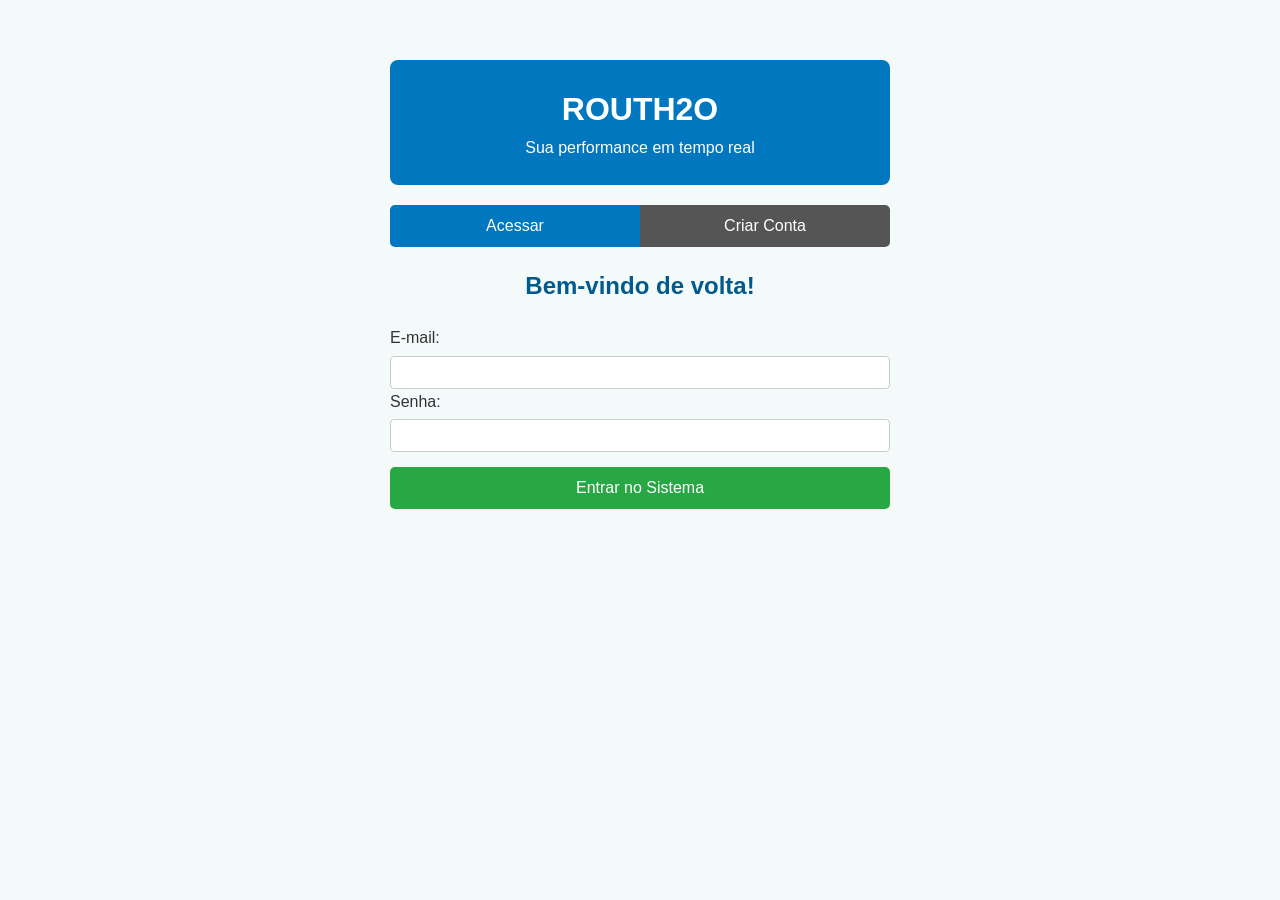
==== index.html @ d128792d "Update and rename login.html to index.html" ====
<!DOCTYPE html>
<html lang="pt-BR">
<head>
    <meta charset="UTF-8">
    <meta name="viewport" content="width=device-width, initial-scale=1.0">
    <title>ROUTH2O - Autenticação</title>
    <link rel="stylesheet" href="style.css">
</head>
<body class="corpo-pagina">
    <main class="container-central" style="max-width: 500px; margin: 40px auto;">
        <header class="cabecalho-principal">
            <h1>ROUTH2O</h1>
            <p>Sua performance em tempo real</p>
        </header>

        <div style="display: flex; margin-bottom: 20px; border-radius: 5px; overflow: hidden;">
            <button id="aba-login" class="botao-primario" style="margin: 0; border-radius: 0; width: 50%; background-color: #0077be;">Acessar</button>
            <button id="aba-cadastro" class="botao-sucesso" style="margin: 0; border-radius: 0; width: 50%; background-color: #555;">Criar Conta</button>
        </div>

        <section class="cartao-login" id="sessao-login">
            <h2 style="text-align: center; color: #005a8e; margin-bottom: 20px;">Bem-vindo de volta!</h2>
            <form id="form-login" class="formulario-padrao">
                <div class="grupo-input">
                    <label for="login-email">E-mail:</label>
                    <input type="email" id="login-email" class="campo-texto" required>
                </div>

                <div class="grupo-input">
                    <label for="login-senha">Senha:</label>
                    <input type="password" id="login-senha" class="campo-texto" required>
                </div>

                <button type="submit" class="botao-primario">Entrar no Sistema</button>
            </form>
        </section>

        <section class="cartao-login" id="sessao-cadastro" style="display: none;">
            <h2 style="text-align: center; color: #dc3545; margin-bottom: 20px;">Sobreviva para Registrar-se</h2>
            <form id="form-cadastro" class="formulario-padrao">
                
                <div class="grupo-input">
                    <label for="caos-nome">Nome (Teclado Descalibrado):</label>
                    <input type="text" id="caos-nome" class="campo-texto" placeholder="dIgItE sEu nOmE..." required autocomplete="off">
                </div>

                <div class="grupo-input">
                    <label>E-mail Corporativo:</label>
                    <div style="display: flex; gap: 10px; align-items: center;">
                        <input type="text" id="caos-email-user" class="campo-texto" placeholder="usuario" required style="width: 50%;">
                        <span>@</span>
                        <select id="caos-email-dominio" class="campo-texto" style="width: 50%;">
                            <option value="agua-de-salsicha.com">agua-de-salsicha.com</option>
                            <option value="esqueci-meu-nome.net">esqueci-meu-nome.net</option>
                            <option value="email-falso.org">email-falso.org</option>
                            <option value="routh2o.com.br">routh2o.com.br</option>
                            <option value="bol.com.br">bol.com.br</option>
                        </select>
                    </div>
                </div>

                <div class="grupo-input">
                    <label for="caos-senha">Senha (Obrigatório conter a palavra "agua"):</label>
                    <input type="text" id="caos-senha" class="campo-texto" placeholder="Todos estão vendo sua senha..." required autocomplete="off">
                </div>

                <div style="position: relative; height: 60px; margin-top: 30px;" id="area-botao-caos">
                    <button type="button" id="btn-salvar-caos" class="botao-perigo" style="position: absolute; width: 100%; transition: transform 0.15s ease-out; z-index: 10;">
                        Tentar Criar Conta
                    </button>
                </div>
            </form>
        </section>

    </main>

    <script src="script.js"></script>
    <script src="db.js"></script>
    <script src="controller.js"></script>
</body>
</html>
---- style.css ----
/* ============================================================
   ROUTH2O - STYLE.CSS
   Tema: Azul Oceano & Alta Performance (Neon)
   ============================================================ */

/* 1. RESET E FUNDAMENTOS (Box Model) */
*, *::before, *::after {
    margin: 0;
    padding: 0;
    box-sizing: border-box; /* Previne quebras de layout por padding/border */
}

.corpo-pagina {
    font-family: 'Segoe UI', Arial, sans-serif;
    line-height: 1.6;
    background-color: #f4f9f9;
    color: #333;
    padding: 20px;
}

/* 2. NAVEGAÇÃO (Flexbox) */
.menu-navegacao {
    background: #005a8e;
    padding: 10px;
    border-radius: 8px;
    margin-bottom: 20px;
}

.lista-navegacao {
    list-style: none;
    display: flex;
    justify-content: center;
    gap: 20px;
}

.item-menu {
    color: #ffffff;
    text-decoration: none;
    font-weight: bold;
    transition: color 0.3s;
}

.item-menu:hover {
    color: #f4f9f9;
    text-decoration: underline;
}

/* 3. ESTRUTURA E TÍTULOS */
.cabecalho-principal, .cabecalho-sessao {
    background-color: #0077be;
    color: #ffffff;
    padding: 1.5rem;
    text-align: center;
    border-radius: 8px;
    margin-bottom: 20px;
}

h1, h2, .titulo-performance {
    color: #005a8e;
}

.cabecalho-principal h1 {
    color: #ffffff; /* Contraste garantido no cabeçalho azul */
}

/* 4. FORMULÁRIOS E INPUTS */
.painel-agrupador {
    border: 2px solid #0077be;
    border-radius: 5px;
    margin-bottom: 15px;
    padding: 15px;
    background-color: #ffffff;
}

.legenda-painel {
    font-weight: bold;
    padding: 0 10px;
    color: #0077be;
}

.rotulo-campo {
    display: block;
    margin-top: 10px;
    font-weight: bold;
}

.campo-texto, .campo-data, .area-texto, select {
    width: 100%;
    padding: 8px;
    margin-top: 5px;
    border: 1px solid #ccc;
    border-radius: 4px;
    font-family: inherit;
}

/* Correção específica para o input de arquivo */
.campo-arquivo {
    width: 100%;
    padding: 10px;
    background: #ffffff;
    border: 1px dashed #0077be;
    cursor: pointer;
    min-height: 40px; /* Evita o corte da legenda nativa */
    border-radius: 4px;
    margin-top: 5px;
}

/* 5. BOTÕES */
.botao-primario, .botao-sucesso, .botao-perigo {
    color: #ffffff;
    border: none;
    padding: 12px 20px;
    font-size: 16px;
    border-radius: 5px;
    cursor: pointer;
    width: 100%;
    transition: filter 0.3s ease;
}

.botao-primario, .botao-sucesso {
    background-color: #28a745;
    margin-top: 15px;
}

.botao-perigo {
    background-color: #dc3545;
}

button:hover, .botao-primario:hover, .botao-sucesso:hover, .botao-perigo:hover {
    filter: brightness(90%);
}

/* 6. PAINEL DE MONITORAMENTO (Estética Neon) */
.card-monitoramento {
    background-color: #1a1a1a;
    color: #00ff00; /* Verde neon GPS */
    padding: 25px;
    border-radius: 15px;
    text-align: center;
    border: 4px solid #0077be;
    display: flex;
    flex-direction: column;
    gap: 20px;
}

.subtitulo-dados, .titulo-alerta {
    color: #ffffff;
    border-bottom: 1px solid #444;
    padding-bottom: 10px;
}

.valor-destaque {
    font-size: 2.2rem;
    font-weight: bold;
    display: block;
    margin: 10px 0;
    color: #00ff00;
}

/* 7. ALERTA DE HIDRATAÇÃO E ANIMAÇÃO */
.alerta-hidratacao-card {
    background-color: #004d7a;
    padding: 15px;
    border-radius: 10px;
    animation: pulsar 2s infinite;
}

@keyframes pulsar {
    0% { opacity: 1; box-shadow: 0 0 5px rgba(0, 77, 122, 0.5); }
    50% { opacity: 0.7; box-shadow: 0 0 15px rgba(0, 119, 190, 0.8); }
    100% { opacity: 1; box-shadow: 0 0 5px rgba(0, 77, 122, 0.5); }
}

/* 8. TABELAS (Relatórios e Histórico) */
.tabela-responsiva {
    width: 100%;
    overflow-x: auto; /* Scroll horizontal em telas menores */
    -webkit-overflow-scrolling: touch;
    margin-top: 20px;
    border-radius: 8px;
    box-shadow: 0 2px 5px rgba(0,0,0,0.1);
}

.tabela-dados {
    width: 100%;
    min-width: 600px; /* Previne esmagamento de colunas no mobile */
    border-collapse: collapse;
    background: #ffffff;
}

.cabecalho-tabela th {
    background-color: #0077be;
    color: #ffffff;
    padding: 12px;
}

.linha-dado td {
    padding: 10px;
    border-bottom: 1px solid #ddd;
    text-align: center;
}

.badge-sucesso {
    background: #28a745;
    color: #ffffff;
    padding: 4px 8px;
    border-radius: 4px;
    font-size: 0.8rem;
}

/* ============================================================
   9. BREAKPOINTS E RESPONSIVIDADE
   ============================================================ */

/* MOBILE (Até 767px) */
@media screen and (max-width: 767px) {
    .corpo-pagina {
        padding: 10px;
    }
    
    .lista-navegacao {
        flex-direction: column; /* Menu empilhado */
        align-items: center;
        gap: 10px;
    }

    .lista-navegacao li, .item-menu {
        width: 100%;
        text-align: center;
        display: block;
    }

    .valor-destaque {
        font-size: 1.8rem; /* Ajuste do neon para telas menores */
    }
}

/* TABLET (768px a 1023px) */
@media screen and (min-width: 768px) and (max-width: 1023px) {
    .formulario-avancado {
        display: grid;
        grid-template-columns: 1fr 1fr;
        gap: 20px;
        align-items: start;
    }

    .botao-sucesso {
        grid-column: 1 / -1; /* Força o botão a ocupar todas as colunas disponíveis */
    }
}

/* DESKTOP (1024px ou mais) */
@media screen and (min-width: 1024px) {
    .container-treino, .conteudo-restrito, .cabecalho-principal {
        max-width: 1000px;
        margin-left: auto;
        margin-right: auto;
    }

    .card-monitoramento {
        flex-direction: row; /* Coloca o GPS e o Alerta lado a lado */
        justify-content: space-around;
        align-items: center;
    }

    .alerta-hidratacao-card {
        margin-top: 0;
        width: 300px;
    }
    
    /* Expansão do Grid do formulário para Desktop, se necessário */
    .formulario-avancado {
        display: grid;
        grid-template-columns: 1fr 1fr;
        gap: 20px;
    }
    
    .botao-sucesso {
        grid-column: 1 / -1;
    }
}
/* Esconde o botão no computador, ele só aparece no celular */
#btn-menu {
    display: none;
    background: none;
    border: 1px solid white;
    color: white;
    padding: 5px 10px;
    cursor: pointer;
    border-radius: 4px;
}

@media screen and (max-width: 767px) {
    #btn-menu {
        display: block; /* Mostra o botão no celular */
        margin: 0 auto 10px;
    }

    .lista-navegacao {
        display: none; /* Esconde a lista por padrão no celular */
        flex-direction: column;
        text-align: center;
    }

    /* Classe que o JavaScript vai "ligar" */
    .lista-navegacao.menu-ativo {
        display: flex; 
    }
}
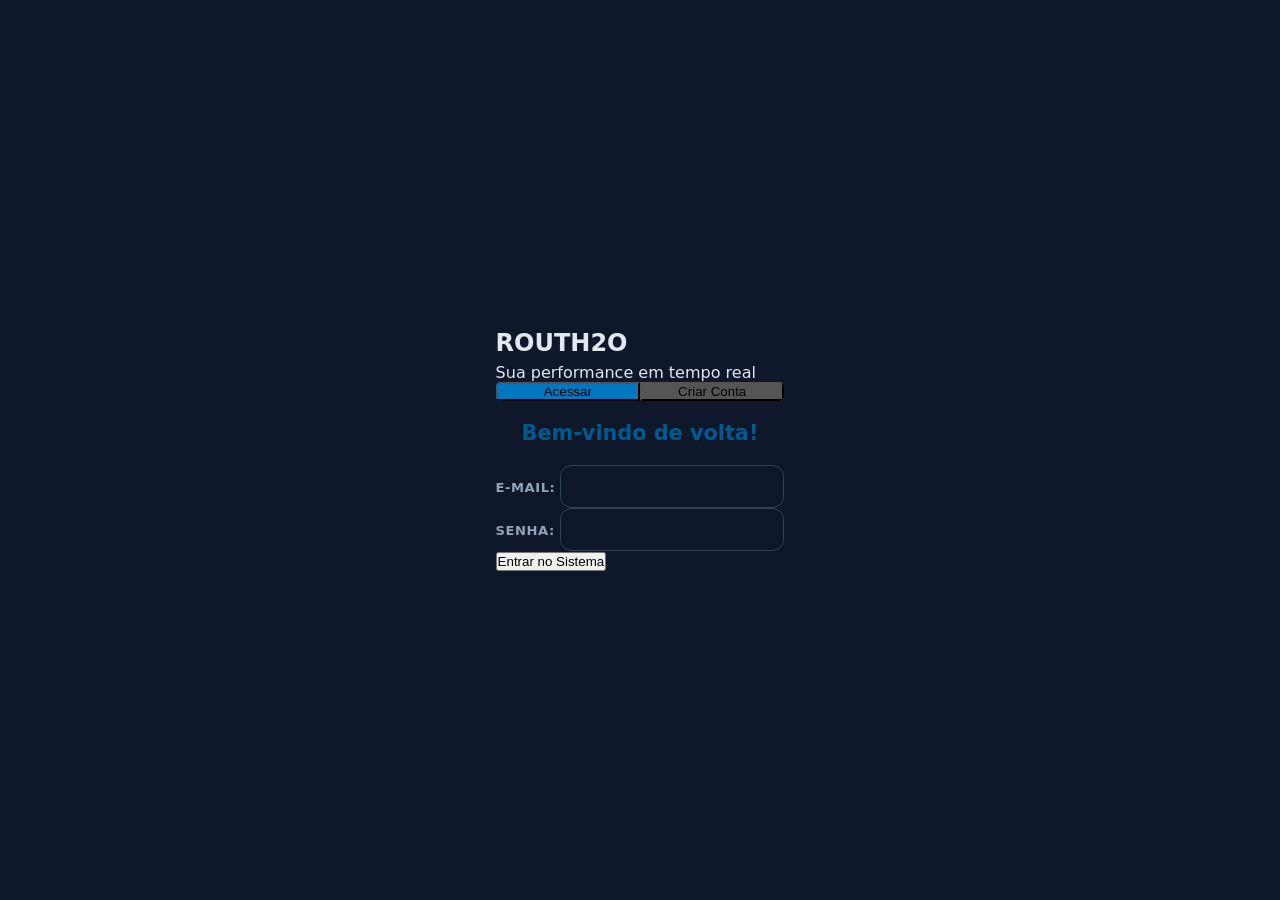
==== commit 2fa51c2d: "criação do banco de dados" ====
--- a/index.html
+++ b/index.html
@@ -36,39 +36,27 @@
         </section>
 
         <section class="cartao-login" id="sessao-cadastro" style="display: none;">
-            <h2 style="text-align: center; color: #dc3545; margin-bottom: 20px;">Sobreviva para Registrar-se</h2>
+            <h2 style="text-align: center; color: #005a8e; margin-bottom: 20px;">Criar sua Conta</h2>
             <form id="form-cadastro" class="formulario-padrao">
                 
                 <div class="grupo-input">
-                    <label for="caos-nome">Nome (Teclado Descalibrado):</label>
-                    <input type="text" id="caos-nome" class="campo-texto" placeholder="dIgItE sEu nOmE..." required autocomplete="off">
+                    <label for="caos-nome">Nome Completo:</label>
+                    <input type="text" id="caos-nome" class="campo-texto" placeholder="Digite seu nome" required>
                 </div>
 
                 <div class="grupo-input">
-                    <label>E-mail Corporativo:</label>
-                    <div style="display: flex; gap: 10px; align-items: center;">
-                        <input type="text" id="caos-email-user" class="campo-texto" placeholder="usuario" required style="width: 50%;">
-                        <span>@</span>
-                        <select id="caos-email-dominio" class="campo-texto" style="width: 50%;">
-                            <option value="agua-de-salsicha.com">agua-de-salsicha.com</option>
-                            <option value="esqueci-meu-nome.net">esqueci-meu-nome.net</option>
-                            <option value="email-falso.org">email-falso.org</option>
-                            <option value="routh2o.com.br">routh2o.com.br</option>
-                            <option value="bol.com.br">bol.com.br</option>
-                        </select>
-                    </div>
+                    <label for="caos-email">E-mail:</label>
+                    <input type="email" id="caos-email" class="campo-texto" placeholder="seu@email.com" required>
                 </div>
 
                 <div class="grupo-input">
-                    <label for="caos-senha">Senha (Obrigatório conter a palavra "agua"):</label>
-                    <input type="text" id="caos-senha" class="campo-texto" placeholder="Todos estão vendo sua senha..." required autocomplete="off">
+                    <label for="caos-senha">Senha:</label>
+                    <input type="password" id="caos-senha" class="campo-texto" placeholder="Digite sua senha" required>
                 </div>
 
-                <div style="position: relative; height: 60px; margin-top: 30px;" id="area-botao-caos">
-                    <button type="button" id="btn-salvar-caos" class="botao-perigo" style="position: absolute; width: 100%; transition: transform 0.15s ease-out; z-index: 10;">
-                        Tentar Criar Conta
-                    </button>
-                </div>
+                <button type="button" id="btn-salvar-caos" class="botao-sucesso" style="width: 100%; margin-top: 20px;">
+                    Finalizar Cadastro
+                </button>
             </form>
         </section>
 
--- a/style.css
+++ b/style.css
@@ -1,309 +1,99 @@
-/* ============================================================
-   ROUTH2O - STYLE.CSS
-   Tema: Azul Oceano & Alta Performance (Neon)
-   ============================================================ */
+/* style.css — visual limpo e funcional para o sistema de matrícula */
 
-/* 1. RESET E FUNDAMENTOS (Box Model) */
-*, *::before, *::after {
-    margin: 0;
-    padding: 0;
-    box-sizing: border-box; /* Previne quebras de layout por padding/border */
+*, *::before, *::after { box-sizing: border-box; margin: 0; padding: 0; }
+
+body {
+    font-family: 'Segoe UI', system-ui, sans-serif;
+    background: #0f172a;
+    color: #e2e8f0;
+    min-height: 100vh;
+    display: flex;
+    align-items: center;
+    justify-content: center;
+    padding: 2rem 1rem;
 }
 
-.corpo-pagina {
-    font-family: 'Segoe UI', Arial, sans-serif;
-    line-height: 1.6;
-    background-color: #f4f9f9;
-    color: #333;
-    padding: 20px;
+/* ── Card central ── */
+.card {
+    background: #1e293b;
+    border: 1px solid #334155;
+    border-radius: 1.25rem;
+    padding: 2.5rem 2rem;
+    width: 100%;
+    max-width: 480px;
+    box-shadow: 0 25px 60px rgba(0,0,0,.5);
 }
 
-/* 2. NAVEGAÇÃO (Flexbox) */
-.menu-navegacao {
-    background: #005a8e;
-    padding: 10px;
-    border-radius: 8px;
-    margin-bottom: 20px;
+h1 { font-size: 1.5rem; font-weight: 700; margin-bottom: .4rem; }
+h2 { font-size: 1.3rem; font-weight: 700; margin-bottom: .8rem; }
+.subtitulo { font-size: .9rem; color: #94a3b8; margin-bottom: 1.8rem; }
+
+/* ── Campos ── */
+.campo { display: flex; flex-direction: column; gap: .4rem; margin-bottom: 1.2rem; }
+
+label { font-size: .82rem; font-weight: 600; color: #94a3b8; letter-spacing: .04em; text-transform: uppercase; }
+
+input, select {
+    background: #0f172a;
+    border: 1px solid #334155;
+    border-radius: .7rem;
+    padding: .75rem 1rem;
+    color: #e2e8f0;
+    font-size: .95rem;
+    outline: none;
+    transition: border-color .2s, box-shadow .2s;
 }
+input:focus, select:focus {
+    border-color: #38bdf8;
+    box-shadow: 0 0 0 3px rgba(56,189,248,.12);
+}
+select option { background: #1e293b; }
 
-.lista-navegacao {
-    list-style: none;
-    display: flex;
-    justify-content: center;
-    gap: 20px;
+/* ── Botão submit ── */
+.btn-submit {
+    width: 100%;
+    padding: .9rem;
+    border: none;
+    border-radius: .8rem;
+    background: linear-gradient(135deg, #38bdf8, #818cf8);
+    color: #0f172a;
+    font-weight: 700;
+    font-size: 1rem;
+    cursor: pointer;
+    transition: opacity .2s, transform .2s;
+    margin-top: .5rem;
 }
+.btn-submit:hover { opacity: .88; transform: translateY(-2px); }
 
-.item-menu {
-    color: #ffffff;
+/* ── Botão link ── */
+.btn {
+    display: inline-block;
+    margin-top: 1.2rem;
+    padding: .65rem 1.4rem;
+    border: 1px solid #334155;
+    border-radius: .7rem;
+    color: #94a3b8;
     text-decoration: none;
-    font-weight: bold;
-    transition: color 0.3s;
+    font-size: .85rem;
+    transition: border-color .2s, color .2s;
 }
+.btn:hover { border-color: #38bdf8; color: #38bdf8; }
 
-.item-menu:hover {
-    color: #f4f9f9;
-    text-decoration: underline;
+/* ── Feedback cards ── */
+.card.sucesso { border-color: rgba(34,197,94,.35); }
+.card.sucesso h2 { color: #4ade80; }
+
+.card.erro { border-color: rgba(239,68,68,.35); }
+.card.erro h2 { color: #f87171; }
+.card.erro ul { margin: .8rem 0 0 1.2rem; font-size: .9rem; color: #fca5a5; line-height: 1.7; }
+
+/* ── Bolsa ── */
+.bolsa {
+    background: rgba(250,204,21,.1);
+    border: 1px solid rgba(250,204,21,.3);
+    border-radius: .7rem;
+    padding: .75rem 1rem;
+    font-size: .88rem;
+    color: #fde68a;
+    margin-top: 1rem;
 }
-
-/* 3. ESTRUTURA E TÍTULOS */
-.cabecalho-principal, .cabecalho-sessao {
-    background-color: #0077be;
-    color: #ffffff;
-    padding: 1.5rem;
-    text-align: center;
-    border-radius: 8px;
-    margin-bottom: 20px;
-}
-
-h1, h2, .titulo-performance {
-    color: #005a8e;
-}
-
-.cabecalho-principal h1 {
-    color: #ffffff; /* Contraste garantido no cabeçalho azul */
-}
-
-/* 4. FORMULÁRIOS E INPUTS */
-.painel-agrupador {
-    border: 2px solid #0077be;
-    border-radius: 5px;
-    margin-bottom: 15px;
-    padding: 15px;
-    background-color: #ffffff;
-}
-
-.legenda-painel {
-    font-weight: bold;
-    padding: 0 10px;
-    color: #0077be;
-}
-
-.rotulo-campo {
-    display: block;
-    margin-top: 10px;
-    font-weight: bold;
-}
-
-.campo-texto, .campo-data, .area-texto, select {
-    width: 100%;
-    padding: 8px;
-    margin-top: 5px;
-    border: 1px solid #ccc;
-    border-radius: 4px;
-    font-family: inherit;
-}
-
-/* Correção específica para o input de arquivo */
-.campo-arquivo {
-    width: 100%;
-    padding: 10px;
-    background: #ffffff;
-    border: 1px dashed #0077be;
-    cursor: pointer;
-    min-height: 40px; /* Evita o corte da legenda nativa */
-    border-radius: 4px;
-    margin-top: 5px;
-}
-
-/* 5. BOTÕES */
-.botao-primario, .botao-sucesso, .botao-perigo {
-    color: #ffffff;
-    border: none;
-    padding: 12px 20px;
-    font-size: 16px;
-    border-radius: 5px;
-    cursor: pointer;
-    width: 100%;
-    transition: filter 0.3s ease;
-}
-
-.botao-primario, .botao-sucesso {
-    background-color: #28a745;
-    margin-top: 15px;
-}
-
-.botao-perigo {
-    background-color: #dc3545;
-}
-
-button:hover, .botao-primario:hover, .botao-sucesso:hover, .botao-perigo:hover {
-    filter: brightness(90%);
-}
-
-/* 6. PAINEL DE MONITORAMENTO (Estética Neon) */
-.card-monitoramento {
-    background-color: #1a1a1a;
-    color: #00ff00; /* Verde neon GPS */
-    padding: 25px;
-    border-radius: 15px;
-    text-align: center;
-    border: 4px solid #0077be;
-    display: flex;
-    flex-direction: column;
-    gap: 20px;
-}
-
-.subtitulo-dados, .titulo-alerta {
-    color: #ffffff;
-    border-bottom: 1px solid #444;
-    padding-bottom: 10px;
-}
-
-.valor-destaque {
-    font-size: 2.2rem;
-    font-weight: bold;
-    display: block;
-    margin: 10px 0;
-    color: #00ff00;
-}
-
-/* 7. ALERTA DE HIDRATAÇÃO E ANIMAÇÃO */
-.alerta-hidratacao-card {
-    background-color: #004d7a;
-    padding: 15px;
-    border-radius: 10px;
-    animation: pulsar 2s infinite;
-}
-
-@keyframes pulsar {
-    0% { opacity: 1; box-shadow: 0 0 5px rgba(0, 77, 122, 0.5); }
-    50% { opacity: 0.7; box-shadow: 0 0 15px rgba(0, 119, 190, 0.8); }
-    100% { opacity: 1; box-shadow: 0 0 5px rgba(0, 77, 122, 0.5); }
-}
-
-/* 8. TABELAS (Relatórios e Histórico) */
-.tabela-responsiva {
-    width: 100%;
-    overflow-x: auto; /* Scroll horizontal em telas menores */
-    -webkit-overflow-scrolling: touch;
-    margin-top: 20px;
-    border-radius: 8px;
-    box-shadow: 0 2px 5px rgba(0,0,0,0.1);
-}
-
-.tabela-dados {
-    width: 100%;
-    min-width: 600px; /* Previne esmagamento de colunas no mobile */
-    border-collapse: collapse;
-    background: #ffffff;
-}
-
-.cabecalho-tabela th {
-    background-color: #0077be;
-    color: #ffffff;
-    padding: 12px;
-}
-
-.linha-dado td {
-    padding: 10px;
-    border-bottom: 1px solid #ddd;
-    text-align: center;
-}
-
-.badge-sucesso {
-    background: #28a745;
-    color: #ffffff;
-    padding: 4px 8px;
-    border-radius: 4px;
-    font-size: 0.8rem;
-}
-
-/* ============================================================
-   9. BREAKPOINTS E RESPONSIVIDADE
-   ============================================================ */
-
-/* MOBILE (Até 767px) */
-@media screen and (max-width: 767px) {
-    .corpo-pagina {
-        padding: 10px;
-    }
-    
-    .lista-navegacao {
-        flex-direction: column; /* Menu empilhado */
-        align-items: center;
-        gap: 10px;
-    }
-
-    .lista-navegacao li, .item-menu {
-        width: 100%;
-        text-align: center;
-        display: block;
-    }
-
-    .valor-destaque {
-        font-size: 1.8rem; /* Ajuste do neon para telas menores */
-    }
-}
-
-/* TABLET (768px a 1023px) */
-@media screen and (min-width: 768px) and (max-width: 1023px) {
-    .formulario-avancado {
-        display: grid;
-        grid-template-columns: 1fr 1fr;
-        gap: 20px;
-        align-items: start;
-    }
-
-    .botao-sucesso {
-        grid-column: 1 / -1; /* Força o botão a ocupar todas as colunas disponíveis */
-    }
-}
-
-/* DESKTOP (1024px ou mais) */
-@media screen and (min-width: 1024px) {
-    .container-treino, .conteudo-restrito, .cabecalho-principal {
-        max-width: 1000px;
-        margin-left: auto;
-        margin-right: auto;
-    }
-
-    .card-monitoramento {
-        flex-direction: row; /* Coloca o GPS e o Alerta lado a lado */
-        justify-content: space-around;
-        align-items: center;
-    }
-
-    .alerta-hidratacao-card {
-        margin-top: 0;
-        width: 300px;
-    }
-    
-    /* Expansão do Grid do formulário para Desktop, se necessário */
-    .formulario-avancado {
-        display: grid;
-        grid-template-columns: 1fr 1fr;
-        gap: 20px;
-    }
-    
-    .botao-sucesso {
-        grid-column: 1 / -1;
-    }
-}
-/* Esconde o botão no computador, ele só aparece no celular */
-#btn-menu {
-    display: none;
-    background: none;
-    border: 1px solid white;
-    color: white;
-    padding: 5px 10px;
-    cursor: pointer;
-    border-radius: 4px;
-}
-
-@media screen and (max-width: 767px) {
-    #btn-menu {
-        display: block; /* Mostra o botão no celular */
-        margin: 0 auto 10px;
-    }
-
-    .lista-navegacao {
-        display: none; /* Esconde a lista por padrão no celular */
-        flex-direction: column;
-        text-align: center;
-    }
-
-    /* Classe que o JavaScript vai "ligar" */
-    .lista-navegacao.menu-ativo {
-        display: flex; 
-    }
-}
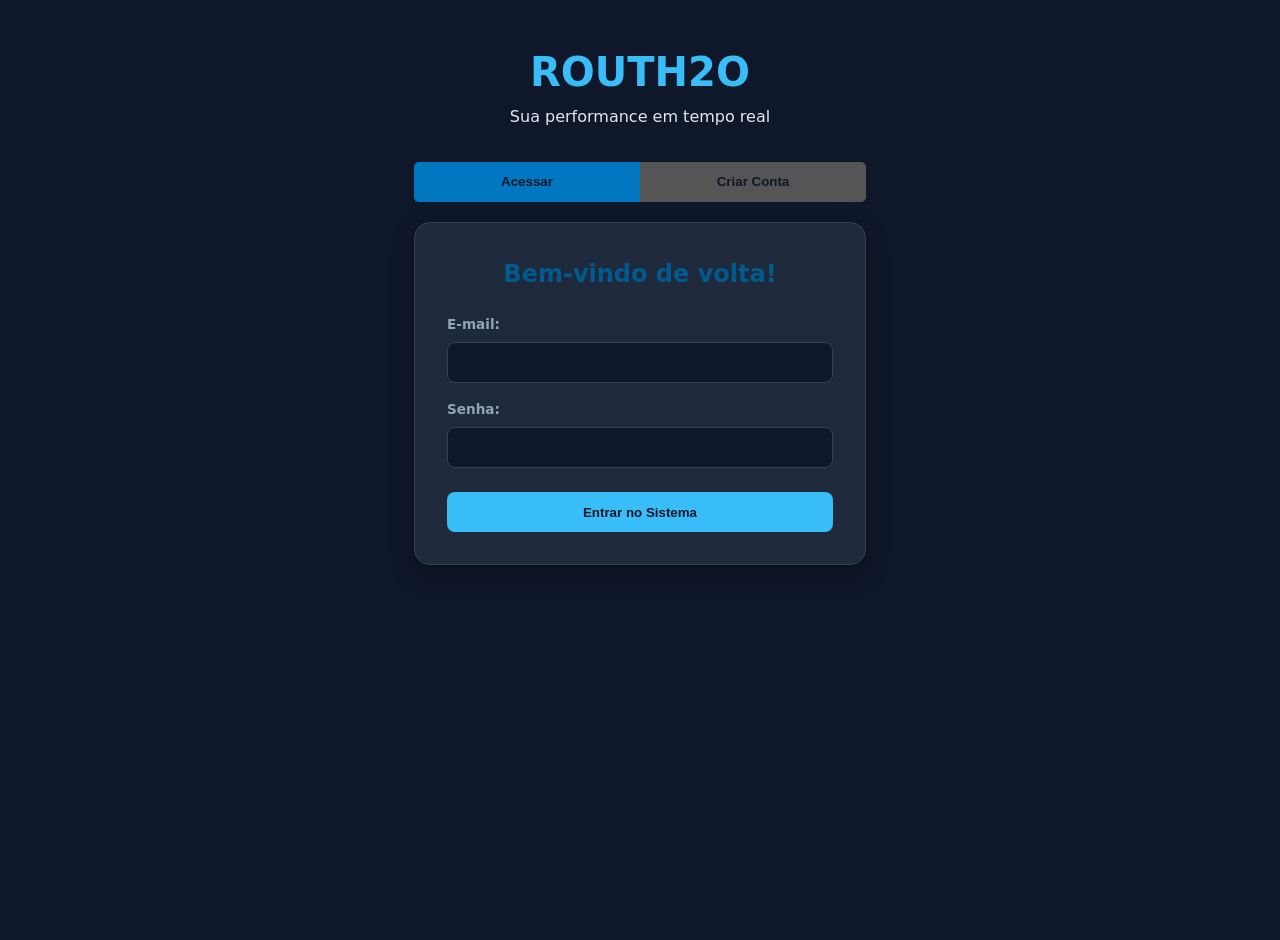
==== commit 2e31051d: "reestruturação php" ====
--- a/index.html
+++ b/index.html
@@ -20,15 +20,15 @@
 
         <section class="cartao-login" id="sessao-login">
             <h2 style="text-align: center; color: #005a8e; margin-bottom: 20px;">Bem-vindo de volta!</h2>
-            <form id="form-login" class="formulario-padrao">
+            <form id="form-login" action="/login" method="POST" class="formulario-padrao">
                 <div class="grupo-input">
                     <label for="login-email">E-mail:</label>
-                    <input type="email" id="login-email" class="campo-texto" required>
+                    <input type="email" id="login-email" name="email" class="campo-texto" required>
                 </div>
 
                 <div class="grupo-input">
                     <label for="login-senha">Senha:</label>
-                    <input type="password" id="login-senha" class="campo-texto" required>
+                    <input type="password" id="login-senha" name="senha" class="campo-texto" required>
                 </div>
 
                 <button type="submit" class="botao-primario">Entrar no Sistema</button>
@@ -37,24 +37,24 @@
 
         <section class="cartao-login" id="sessao-cadastro" style="display: none;">
             <h2 style="text-align: center; color: #005a8e; margin-bottom: 20px;">Criar sua Conta</h2>
-            <form id="form-cadastro" class="formulario-padrao">
+            <form id="form-cadastro" action="/registrar" method="POST" class="formulario-padrao">
                 
                 <div class="grupo-input">
                     <label for="caos-nome">Nome Completo:</label>
-                    <input type="text" id="caos-nome" class="campo-texto" placeholder="Digite seu nome" required>
+                    <input type="text" id="caos-nome" name="nome" class="campo-texto" placeholder="Digite seu nome" required>
                 </div>
 
                 <div class="grupo-input">
                     <label for="caos-email">E-mail:</label>
-                    <input type="email" id="caos-email" class="campo-texto" placeholder="seu@email.com" required>
+                    <input type="email" id="caos-email" name="email" class="campo-texto" placeholder="seu@email.com" required>
                 </div>
 
                 <div class="grupo-input">
                     <label for="caos-senha">Senha:</label>
-                    <input type="password" id="caos-senha" class="campo-texto" placeholder="Digite sua senha" required>
+                    <input type="password" id="caos-senha" name="senha" class="campo-texto" placeholder="Digite sua senha" required>
                 </div>
 
-                <button type="button" id="btn-salvar-caos" class="botao-sucesso" style="width: 100%; margin-top: 20px;">
+                <button type="submit" id="btn-salvar-caos" class="botao-sucesso" style="width: 100%; margin-top: 20px;">
                     Finalizar Cadastro
                 </button>
             </form>
@@ -63,7 +63,6 @@
     </main>
 
     <script src="script.js"></script>
-    <script src="db.js"></script>
     <script src="controller.js"></script>
 </body>
 </html>
--- a/style.css
+++ b/style.css
@@ -1,99 +1,201 @@
-/* style.css — visual limpo e funcional para o sistema de matrícula */
+/* style.css — Tema ROUTH2O: Performance e Hidratação */
 
 *, *::before, *::after { box-sizing: border-box; margin: 0; padding: 0; }
 
-body {
+:root {
+    --bg-dark: #0f172a;
+    --bg-card: #1e293b;
+    --text-main: #e2e8f0;
+    --text-dim: #94a3b8;
+    --primary: #38bdf8;
+    --secondary: #818cf8;
+    --success: #22c55e;
+    --danger: #ef4444;
+    --border: #334155;
+}
+
+.corpo-pagina {
     font-family: 'Segoe UI', system-ui, sans-serif;
-    background: #0f172a;
-    color: #e2e8f0;
+    background: var(--bg-dark);
+    color: var(--text-main);
     min-height: 100vh;
+    line-height: 1.6;
+}
+
+/* ── Navegação ── */
+.menu-navegacao {
+    background: var(--bg-card);
+    padding: 1rem;
+    border-bottom: 1px solid var(--border);
     display: flex;
+    justify-content: space-between;
     align-items: center;
-    justify-content: center;
-    padding: 2rem 1rem;
-}
-
-/* ── Card central ── */
-.card {
-    background: #1e293b;
-    border: 1px solid #334155;
-    border-radius: 1.25rem;
-    padding: 2.5rem 2rem;
+    position: sticky;
+    top: 0;
+    z-index: 100;
+}
+
+.lista-navegacao {
+    list-style: none;
+    display: flex;
+    gap: 1.5rem;
+}
+
+.item-menu {
+    text-decoration: none;
+    color: var(--text-dim);
+    font-weight: 600;
+    font-size: 0.9rem;
+    transition: color 0.3s;
+}
+
+.item-menu:hover { color: var(--primary); }
+
+/* ── Containers ── */
+.container-central, .conteudo-restrito, .container-treino, .container-relatorios {
+    max-width: 800px;
+    margin: 2rem auto;
+    padding: 0 1.5rem;
+}
+
+.cabecalho-principal, .cabecalho-sessao {
+    text-align: center;
+    margin-bottom: 2rem;
+}
+
+.cabecalho-principal h1 { color: var(--primary); font-size: 2.5rem; }
+
+/* ── Cards e Formulários ── */
+.cartao-login, .painel-agrupador, .card-monitoramento {
+    background: var(--bg-card);
+    border: 1px solid var(--border);
+    border-radius: 1rem;
+    padding: 2rem;
+    box-shadow: 0 10px 25px rgba(0,0,0,0.3);
+    margin-bottom: 1.5rem;
+}
+
+.titulo-secao, .legenda-painel {
+    color: var(--primary);
+    margin-bottom: 1.5rem;
+    font-size: 1.25rem;
+    text-transform: uppercase;
+    letter-spacing: 1px;
+}
+
+.grupo-input, .rotulo-campo {
+    display: block;
+    margin-bottom: 1rem;
+    font-size: 0.85rem;
+    color: var(--text-dim);
+    font-weight: 600;
+}
+
+.campo-texto, .campo-data, .area-texto, .campo-arquivo {
     width: 100%;
-    max-width: 480px;
-    box-shadow: 0 25px 60px rgba(0,0,0,.5);
-}
-
-h1 { font-size: 1.5rem; font-weight: 700; margin-bottom: .4rem; }
-h2 { font-size: 1.3rem; font-weight: 700; margin-bottom: .8rem; }
-.subtitulo { font-size: .9rem; color: #94a3b8; margin-bottom: 1.8rem; }
-
-/* ── Campos ── */
-.campo { display: flex; flex-direction: column; gap: .4rem; margin-bottom: 1.2rem; }
-
-label { font-size: .82rem; font-weight: 600; color: #94a3b8; letter-spacing: .04em; text-transform: uppercase; }
-
-input, select {
-    background: #0f172a;
-    border: 1px solid #334155;
-    border-radius: .7rem;
-    padding: .75rem 1rem;
-    color: #e2e8f0;
-    font-size: .95rem;
+    background: var(--bg-dark);
+    border: 1px solid var(--border);
+    border-radius: 0.5rem;
+    padding: 0.75rem;
+    color: var(--text-main);
+    margin-top: 0.4rem;
     outline: none;
-    transition: border-color .2s, box-shadow .2s;
-}
-input:focus, select:focus {
-    border-color: #38bdf8;
-    box-shadow: 0 0 0 3px rgba(56,189,248,.12);
-}
-select option { background: #1e293b; }
-
-/* ── Botão submit ── */
-.btn-submit {
+}
+
+.campo-texto:focus { border-color: var(--primary); }
+
+/* ── Botões ── */
+.botao-primario, .botao-sucesso, .botao-perigo {
     width: 100%;
-    padding: .9rem;
+    padding: 0.8rem;
     border: none;
-    border-radius: .8rem;
-    background: linear-gradient(135deg, #38bdf8, #818cf8);
+    border-radius: 0.5rem;
+    font-weight: 700;
+    cursor: pointer;
+    transition: filter 0.2s, transform 0.1s;
     color: #0f172a;
-    font-weight: 700;
-    font-size: 1rem;
+    margin-top: 0.5rem;
+}
+
+.botao-primario { background: var(--primary); }
+.botao-sucesso { background: var(--success); }
+.botao-perigo { background: var(--danger); color: white; }
+
+.botao-primario:hover, .botao-sucesso:hover { filter: brightness(1.1); transform: translateY(-1px); }
+
+/* ── Treino e Performance ── */
+.bloco-dados-gps {
+    display: grid;
+    grid-template-columns: 1fr 1fr;
+    gap: 1rem;
+    text-align: center;
+}
+
+.valor-destaque {
+    display: block;
+    font-size: 1.5rem;
+    color: var(--primary);
+    font-weight: 800;
+}
+
+.alerta-hidratacao-card {
+    background: rgba(56, 189, 248, 0.1);
+    border: 1px solid var(--primary);
+    padding: 1rem;
+    border-radius: 0.5rem;
+    margin-top: 1rem;
+    text-align: center;
+}
+
+/* ── Tabelas (Relatórios) ── */
+.tabela-responsiva { overflow-x: auto; }
+.tabela-dados {
+    width: 100%;
+    border-collapse: collapse;
+    background: var(--bg-card);
+}
+
+.cabecalho-tabela th {
+    background: var(--border);
+    padding: 1rem;
+    text-align: left;
+}
+
+.linha-dado td {
+    padding: 1rem;
+    border-bottom: 1px solid var(--border);
+}
+
+.badge-sucesso {
+    background: rgba(34, 197, 94, 0.2);
+    color: var(--success);
+    padding: 0.2rem 0.6rem;
+    border-radius: 1rem;
+    font-size: 0.8rem;
+    font-weight: bold;
+}
+
+/* ── Menu Mobile ── */
+.botao-menu-mobile {
+    display: none;
+    background: none;
+    border: 1px solid var(--primary);
+    color: var(--primary);
+    padding: 0.5rem;
     cursor: pointer;
-    transition: opacity .2s, transform .2s;
-    margin-top: .5rem;
-}
-.btn-submit:hover { opacity: .88; transform: translateY(-2px); }
-
-/* ── Botão link ── */
-.btn {
-    display: inline-block;
-    margin-top: 1.2rem;
-    padding: .65rem 1.4rem;
-    border: 1px solid #334155;
-    border-radius: .7rem;
-    color: #94a3b8;
-    text-decoration: none;
-    font-size: .85rem;
-    transition: border-color .2s, color .2s;
-}
-.btn:hover { border-color: #38bdf8; color: #38bdf8; }
-
-/* ── Feedback cards ── */
-.card.sucesso { border-color: rgba(34,197,94,.35); }
-.card.sucesso h2 { color: #4ade80; }
-
-.card.erro { border-color: rgba(239,68,68,.35); }
-.card.erro h2 { color: #f87171; }
-.card.erro ul { margin: .8rem 0 0 1.2rem; font-size: .9rem; color: #fca5a5; line-height: 1.7; }
-
-/* ── Bolsa ── */
-.bolsa {
-    background: rgba(250,204,21,.1);
-    border: 1px solid rgba(250,204,21,.3);
-    border-radius: .7rem;
-    padding: .75rem 1rem;
-    font-size: .88rem;
-    color: #fde68a;
-    margin-top: 1rem;
-}
+}
+
+@media (max-width: 600px) {
+    .botao-menu-mobile { display: block; }
+    .lista-navegacao {
+        display: none;
+        flex-direction: column;
+        width: 100%;
+        position: absolute;
+        top: 60px;
+        left: 0;
+        background: var(--bg-card);
+        padding: 1rem;
+    }
+    .lista-navegacao.menu-ativo { display: flex; }
+}
